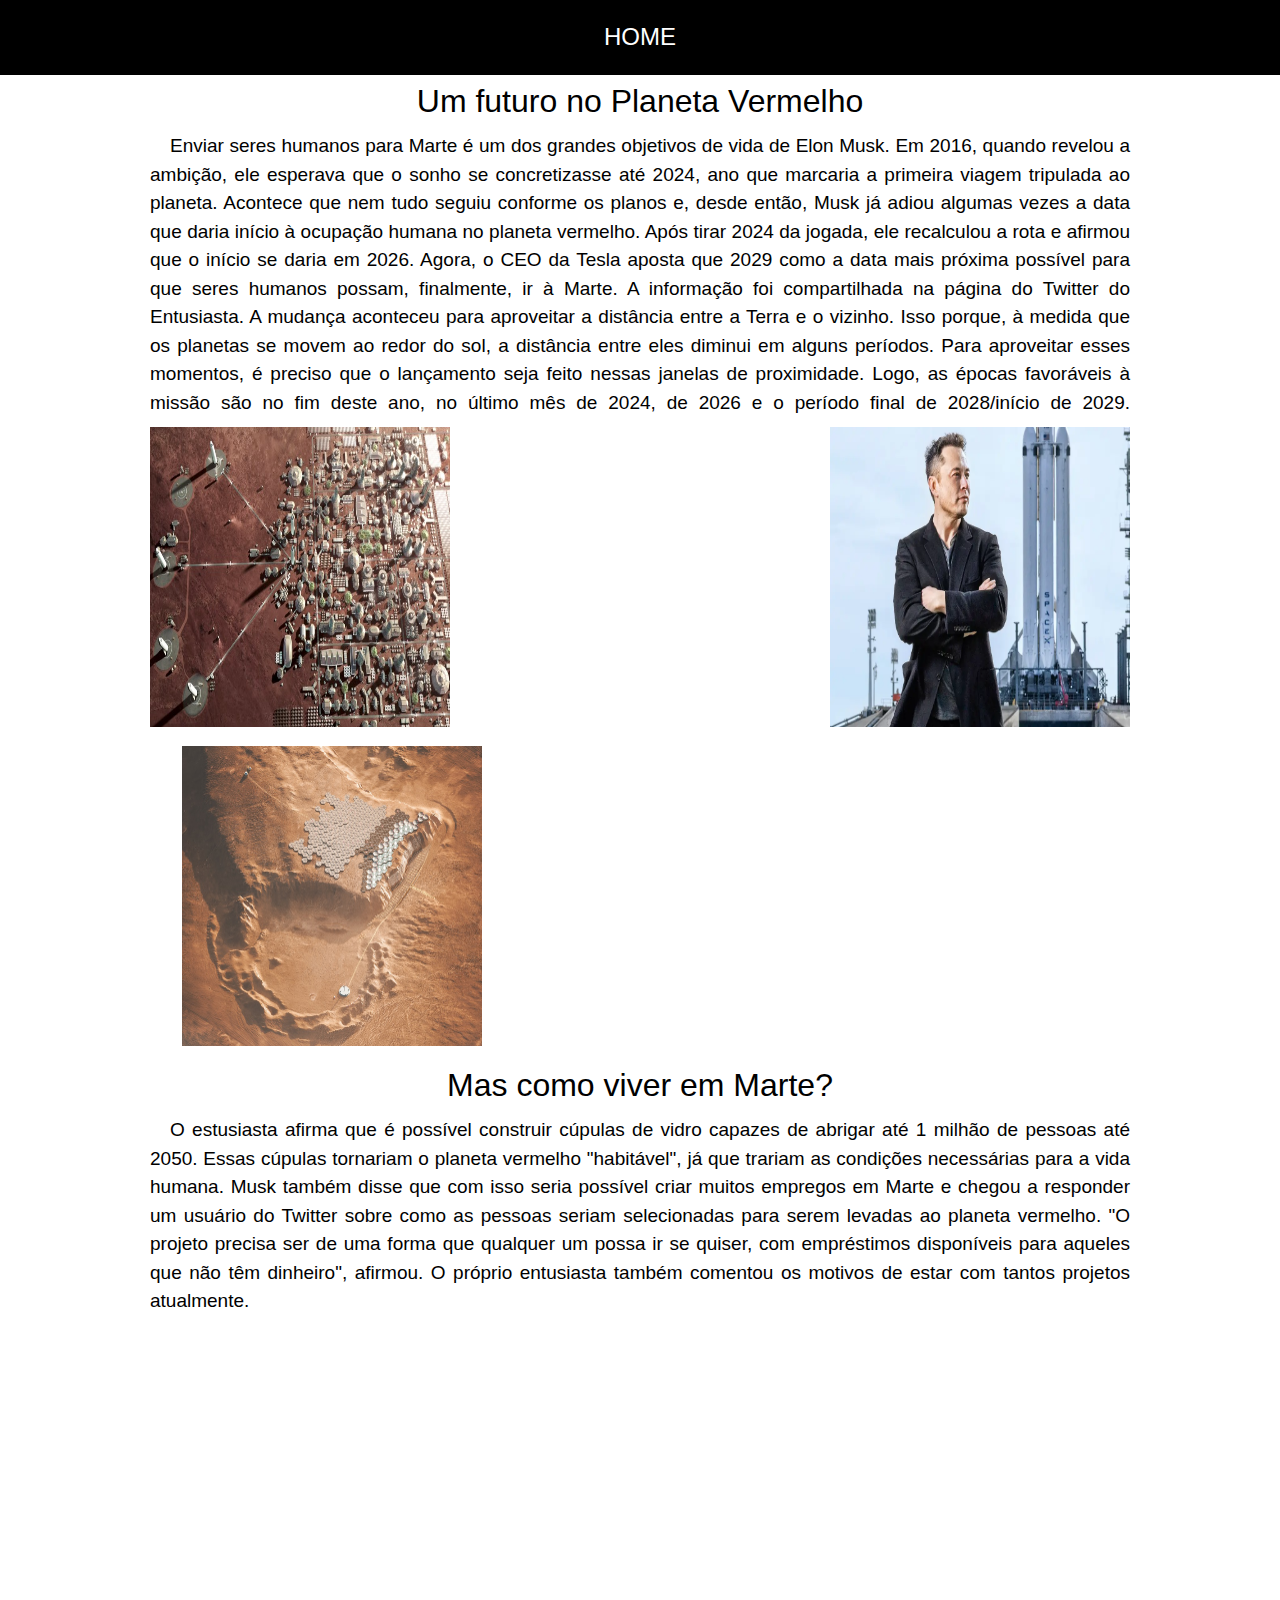
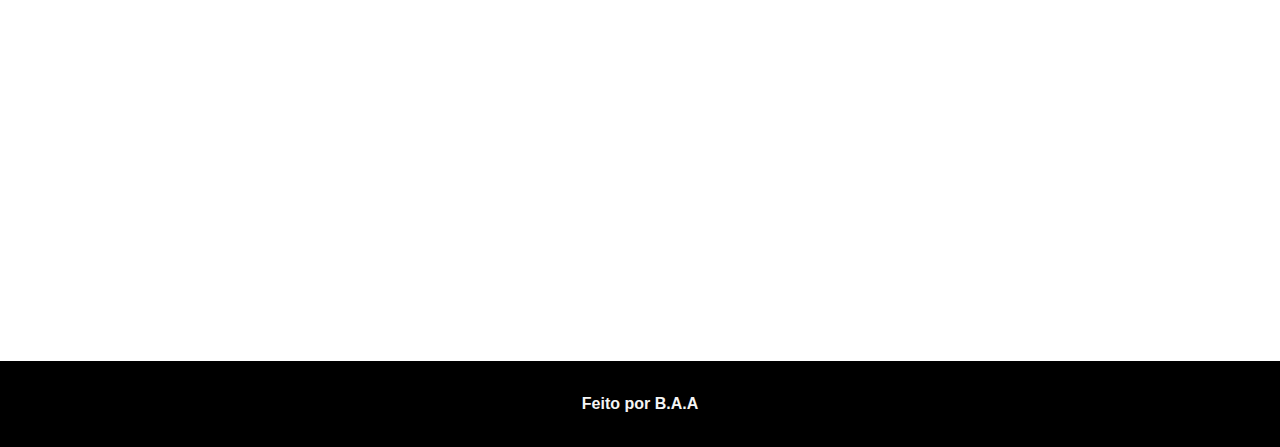
==== martevida.html @ 9becfa57 "up" ====
<!DOCTYPE html>
<html lang="pt-br">
<head>
    <meta charset="UTF-8">
    <meta http-equiv="X-UA-Compatible" content="IE=edge">
    <meta name="viewport" content="width=device-width, initial-scale=1.0">
    <title>Um futuro para cima</title>
    <link rel="stylesheet" href="reset.css">
	<link rel="stylesheet" href="pessoal.css">
	<link rel="shortcut icon" href="imagens/favicon.ico">
    <link href="https://fonts.googleapis.com/css2?family=Oswald:wght@300&display=swap" rel="stylesheet">
</head>
<body>
    <header class="martehead">
        <a href="index.html">
            <h1>HOME</h1>
        </a>
    </header>
    <main class="mainmarte">
       <h2>Um futuro no Planeta Vermelho</h2>
        <p>Enviar seres humanos para Marte é um dos grandes objetivos de vida de Elon Musk. Em 2016, quando revelou a ambição, ele esperava que o sonho se concretizasse até 2024, ano que marcaria a primeira viagem tripulada ao planeta. 
        Acontece que nem tudo seguiu conforme os planos e, desde então, Musk já adiou algumas vezes a data que daria início à ocupação humana no planeta vermelho. Após tirar 2024 da jogada, ele recalculou a rota e afirmou que o início se daria em 2026. 
        Agora, o CEO da Tesla aposta que 2029 como a data mais próxima possível para que seres humanos possam, finalmente, ir à Marte. A informação foi compartilhada na página do Twitter do Entusiasta.
        A mudança aconteceu para aproveitar a distância entre a Terra e o vizinho. Isso porque, à medida que os planetas se movem ao redor do sol, a distância entre eles diminui em alguns períodos.  
        Para aproveitar esses momentos, é preciso que o lançamento seja feito nessas janelas de proximidade. Logo, as épocas favoráveis à missão são no fim deste ano, no último mês de 2024, de 2026 e o período final de 2028/início de 2029.
        <picture>
            <source media="(max-width:505px )" srcset="imagens/vidamarte-p" type="image/jpeg">
         <img src="imagens/vidamarte.jpg" class="fotos1" alt="aldeia em marte">
        </picture>
        <picture>
            <source media="(max-width:505px )" srcset="imagens/elonmusk-p.jpg" type="image/jpeg">
            <source media="(max-width:750px )" srcset="imagens/elonmusk-m.jpg" type="image/jpeg">
        <img src="imagens/elonmusk-g.jpg" class="fotos3" alt="">
        </picture>
        <picture>
            <source media="(max-width: 505px )" srcset="imagens/painelsolar-p.jpg" type="image/jpeg">
            <source media="(max-width: 750px )" srcset="imagens/painelsolar-m.jpg" type="image/jpeg">
                    <img src="imagens/painelsolar.jpg"  class="fotos2" alt="paineis solares marte">
        </picture>   
        
        
        <h2>Mas como viver em Marte?</h2>
        <p>O estusiasta afirma que é possível construir cúpulas de vidro capazes de abrigar até 1 milhão de pessoas até 2050. Essas cúpulas tornariam o planeta vermelho "habitável", já que trariam as condições necessárias para a vida humana. Musk também disse que com isso seria possível criar muitos empregos em Marte e chegou a responder um usuário do Twitter sobre como as pessoas seriam selecionadas para serem levadas ao planeta vermelho. "O projeto precisa ser de uma forma que qualquer um possa ir se quiser, com empréstimos disponíveis para aqueles que não têm dinheiro", afirmou. O próprio entusiasta também comentou os motivos de estar com tantos projetos atualmente.</p> 
        <div class="video">
          <iframe width="560" height="315" src="https://www.youtube.com/embed/VweBl3n7P40" title="YouTube video player" frameborder="0" allow="accelerometer; autoplay; clipboard-write; encrypted-media; gyroscope; picture-in-picture" allowfullscreen></iframe>  
        </div>
    </main>
</body>
<footer>
    <h1>Feito por B.A.A</h1>
</footer>
</html>
---- pessoal.css ----
body{
	font-family: 'Baskervville', serif;
}
.topico1 {
	background-image: url("imagens/lua-g.jpg");
	height: 970px;
	margin: auto;
}
.imagens-topo {
	text-align: center;
	margin: 0px 10px 0 10px;
}
.spacex, .nasa, .virgin, .blue{
	width: 150px;
	margin: 0 70px;
}
.spacex, .virgin {
	width: 170px;
}
.nasa:hover {
	transform: scale(1.2);
}
.spacex:hover {
	transform: scale(1.2);
}
.blue:hover {
	transform: scale(1.2);
}
.virgin:hover {
	transform: scale(1.2);
}
.texto-1 {
	color: whitesmoke;
	text-align: center;
	font-size: 40px;
	font-family: sans-serif;
	display: none;
}
.menu {
	text-align: left;
	display: none;
}
.topico2 {
	background-image: linear-gradient(to bottom, rgb(0, 0, 0) , #000b1d);
	height: 970px
}
.topico2 > h1 {
	color: whitesmoke;
	text-align: center;
	font-size: 40px;
	font-family: sans-serif;
	display: none;
}
.materias {
	margin: auto;
	width: 706px;
	height: 839px;
}
.jameswebb {
	height: 281px;
	width: 353px;
	cursor: pointer;
	margin-left: 352px;
	margin-bottom: -4px;
	border-radius: 50px;;
}
.jameswebb:hover {
	transform: scale(1.2);
	transition: 2s;
}
.vidamarte {
	height: 281px;
	width: 353px;
	cursor: pointer;
	margin-bottom: -4px;
	border-radius: 5px;
	border-radius: 50px;
}
.vidamarte:hover {
	transform: scale(1.2);
	transition: 2s;
}
.turismo {
	height: 279px;
	width: 353px;
	border-radius: 50px;

}
.turismo:hover {
	transform: scale(1.2);
	transition: 2s;
	
}
.topico3 {
	background-image: url("imagens/foguete-g.jpg");
	height: 999px
}
details {
	font-family: sans-serif;
	text-align: center;
	padding-top: 70px ;
	color: white;
	height: 700px;
	width: 500px;
	margin: 0 0 0 252px
}
.texto-falcon {
	text-align: justify;
	margin: 5px;
	font-size: 1.5em;
}
footer {
	background-color: black;
	color: whitesmoke;
	text-align: center;
	padding: 35px;
	font-family: sans-serif;
	font-weight: bold;
}

/*  Inicio do projeto vida em marte*/
body {
	font-family: sans-serif
}
.martehead {
	text-align: center;
	background-color: rgb(0, 0, 0);
	color: rgb(253, 253, 253);
	height: 50px;
	padding-top: 25px;
	text-decoration: none;
	
}
.martehead a {
	font-size: 1.5em;
	text-decoration: none;
	color: white;
}

.mainmarte {
	max-width: 1000px;
	min-width: 400px;
	margin: auto;
}
h2 {
	text-align: center;
	font-size: 2em;
	padding: 10px 0;
}
p {
	text-align: justify;
	padding: 5px 10px;
	line-height: 1.5em;
	font-size: 19px;
	text-indent: 20px;
}
.fotos1 {
	width: 300px;
	height: 300px;
	padding-top: 10px;
	display: inline-block;
	
}
.fotos2 { 
	width: 300px;
	height: 300px;
	padding-top: 10px;
	padding-left: 32px;
	display: inline-block;
}
.fotos3 {
	width: 300px;
	height: 300px;
	padding-left: 38px;
	display: inline-block;
}
.video {
    background-color: var(--cor2);
    margin: 0px -10px 30px -10px;
    padding: 20px;
    padding-bottom: 59%;
    position: relative;
}
.video iframe {
    position: absolute;
    top: 5%;
    left: 5%;
    width: 90%;
    height: 90%;
}
footer {
	background-color: black;
	color: whitesmoke;
	text-align: center;
	font-family: sans-serif;
	font-weight: bold;
}
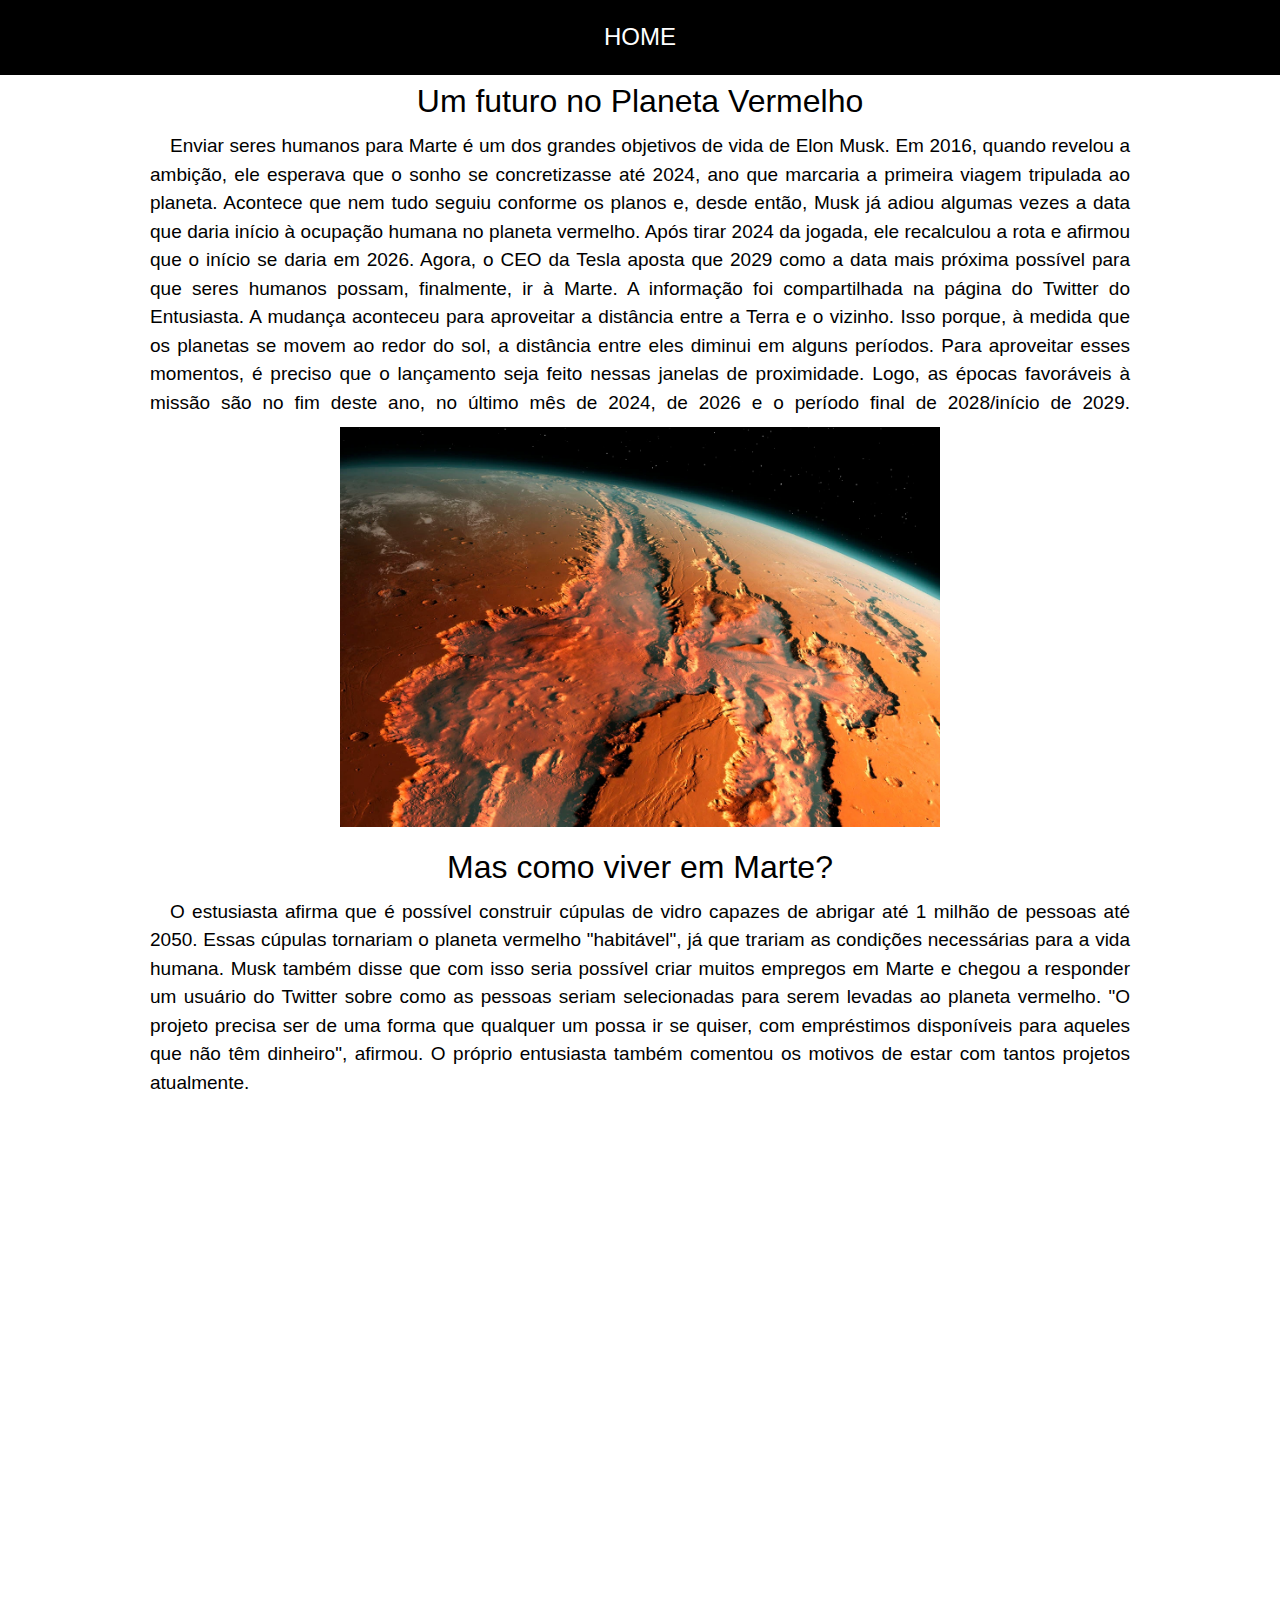
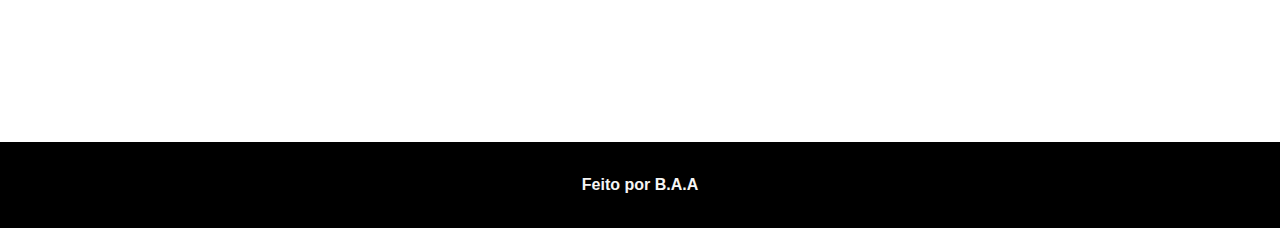
==== commit 0df7823c: "up" ====
--- a/martevida.html
+++ b/martevida.html
@@ -24,21 +24,8 @@
         A mudança aconteceu para aproveitar a distância entre a Terra e o vizinho. Isso porque, à medida que os planetas se movem ao redor do sol, a distância entre eles diminui em alguns períodos.  
         Para aproveitar esses momentos, é preciso que o lançamento seja feito nessas janelas de proximidade. Logo, as épocas favoráveis à missão são no fim deste ano, no último mês de 2024, de 2026 e o período final de 2028/início de 2029.
         <picture>
-            <source media="(max-width:505px )" srcset="imagens/vidamarte-p" type="image/jpeg">
-         <img src="imagens/vidamarte.jpg" class="fotos1" alt="aldeia em marte">
+            <img src="imagens/marte-fundo.jpg" alt="planeta vermelho">
         </picture>
-        <picture>
-            <source media="(max-width:505px )" srcset="imagens/elonmusk-p.jpg" type="image/jpeg">
-            <source media="(max-width:750px )" srcset="imagens/elonmusk-m.jpg" type="image/jpeg">
-        <img src="imagens/elonmusk-g.jpg" class="fotos3" alt="">
-        </picture>
-        <picture>
-            <source media="(max-width: 505px )" srcset="imagens/painelsolar-p.jpg" type="image/jpeg">
-            <source media="(max-width: 750px )" srcset="imagens/painelsolar-m.jpg" type="image/jpeg">
-                    <img src="imagens/painelsolar.jpg"  class="fotos2" alt="paineis solares marte">
-        </picture>   
-        
-        
         <h2>Mas como viver em Marte?</h2>
         <p>O estusiasta afirma que é possível construir cúpulas de vidro capazes de abrigar até 1 milhão de pessoas até 2050. Essas cúpulas tornariam o planeta vermelho "habitável", já que trariam as condições necessárias para a vida humana. Musk também disse que com isso seria possível criar muitos empregos em Marte e chegou a responder um usuário do Twitter sobre como as pessoas seriam selecionadas para serem levadas ao planeta vermelho. "O projeto precisa ser de uma forma que qualquer um possa ir se quiser, com empréstimos disponíveis para aqueles que não têm dinheiro", afirmou. O próprio entusiasta também comentou os motivos de estar com tantos projetos atualmente.</p> 
         <div class="video">
--- a/pessoal.css
+++ b/pessoal.css
@@ -3,16 +3,22 @@
 }
 .topico1 {
 	background-image: url("imagens/lua-g.jpg");
+	background-repeat: no-repeat;
+	background-position: top center;
+	background-color: black;
+	background-size: cover;
 	height: 970px;
 	margin: auto;
 }
 .imagens-topo {
 	text-align: center;
 	margin: 0px 10px 0 10px;
+	background-size: cover;
 }
 .spacex, .nasa, .virgin, .blue{
 	width: 150px;
-	margin: 0 70px;
+	margin: 0 ;
+	margin: 0px 30px;
 }
 .spacex, .virgin {
 	width: 170px;
@@ -42,7 +48,7 @@
 }
 .topico2 {
 	background-image: linear-gradient(to bottom, rgb(0, 0, 0) , #000b1d);
-	height: 970px
+	height: 970px;
 }
 .topico2 > h1 {
 	color: whitesmoke;
@@ -53,7 +59,8 @@
 }
 .materias {
 	margin: auto;
-	width: 706px;
+	min-width: 400px;
+	max-width: 706px;
 	height: 839px;
 }
 .jameswebb {
@@ -93,6 +100,10 @@
 }
 .topico3 {
 	background-image: url("imagens/foguete-g.jpg");
+	background-repeat: no-repeat;
+	background-position: top center;
+	background-color: black;
+	background-size: cover;
 	height: 999px
 }
 details {
@@ -100,14 +111,33 @@
 	text-align: center;
 	padding-top: 70px ;
 	color: white;
-	height: 700px;
-	width: 500px;
-	margin: 0 0 0 252px
+	max-width: 700px;
+	min-width: none;
+	
 }
 .texto-falcon {
 	text-align: justify;
 	margin: 5px;
 	font-size: 1.5em;
+	max-width: 500px;
+	min-width: none;
+	padding-left: 270px;
+	padding-top: 50px;
+}
+.texto-falcon a {
+	text-decoration: none;
+	color: rgb(39, 140, 235);
+}
+.texto-tai {
+	text-align: justify;
+	margin: 5px;
+	font-size: 1.5em;
+	width: 500px;
+	padding-left: 1220px;
+}
+.texto-tai a {
+	text-decoration: none;
+	color: #f71e29ea;
 }
 footer {
 	background-color: black;
@@ -116,6 +146,9 @@
 	padding: 35px;
 	font-family: sans-serif;
 	font-weight: bold;
+	position: relative;
+	bottom: 0px;
+	left: 0px;
 }
 
 /*  Inicio do projeto vida em marte*/
@@ -135,6 +168,11 @@
 	font-size: 1.5em;
 	text-decoration: none;
 	color: white;
+}
+img {
+	width: 600px;
+	height: 400px;
+	padding: 10px 0 0 190px;
 }
 
 .mainmarte {
@@ -154,26 +192,6 @@
 	font-size: 19px;
 	text-indent: 20px;
 }
-.fotos1 {
-	width: 300px;
-	height: 300px;
-	padding-top: 10px;
-	display: inline-block;
-	
-}
-.fotos2 { 
-	width: 300px;
-	height: 300px;
-	padding-top: 10px;
-	padding-left: 32px;
-	display: inline-block;
-}
-.fotos3 {
-	width: 300px;
-	height: 300px;
-	padding-left: 38px;
-	display: inline-block;
-}
 .video {
     background-color: var(--cor2);
     margin: 0px -10px 30px -10px;
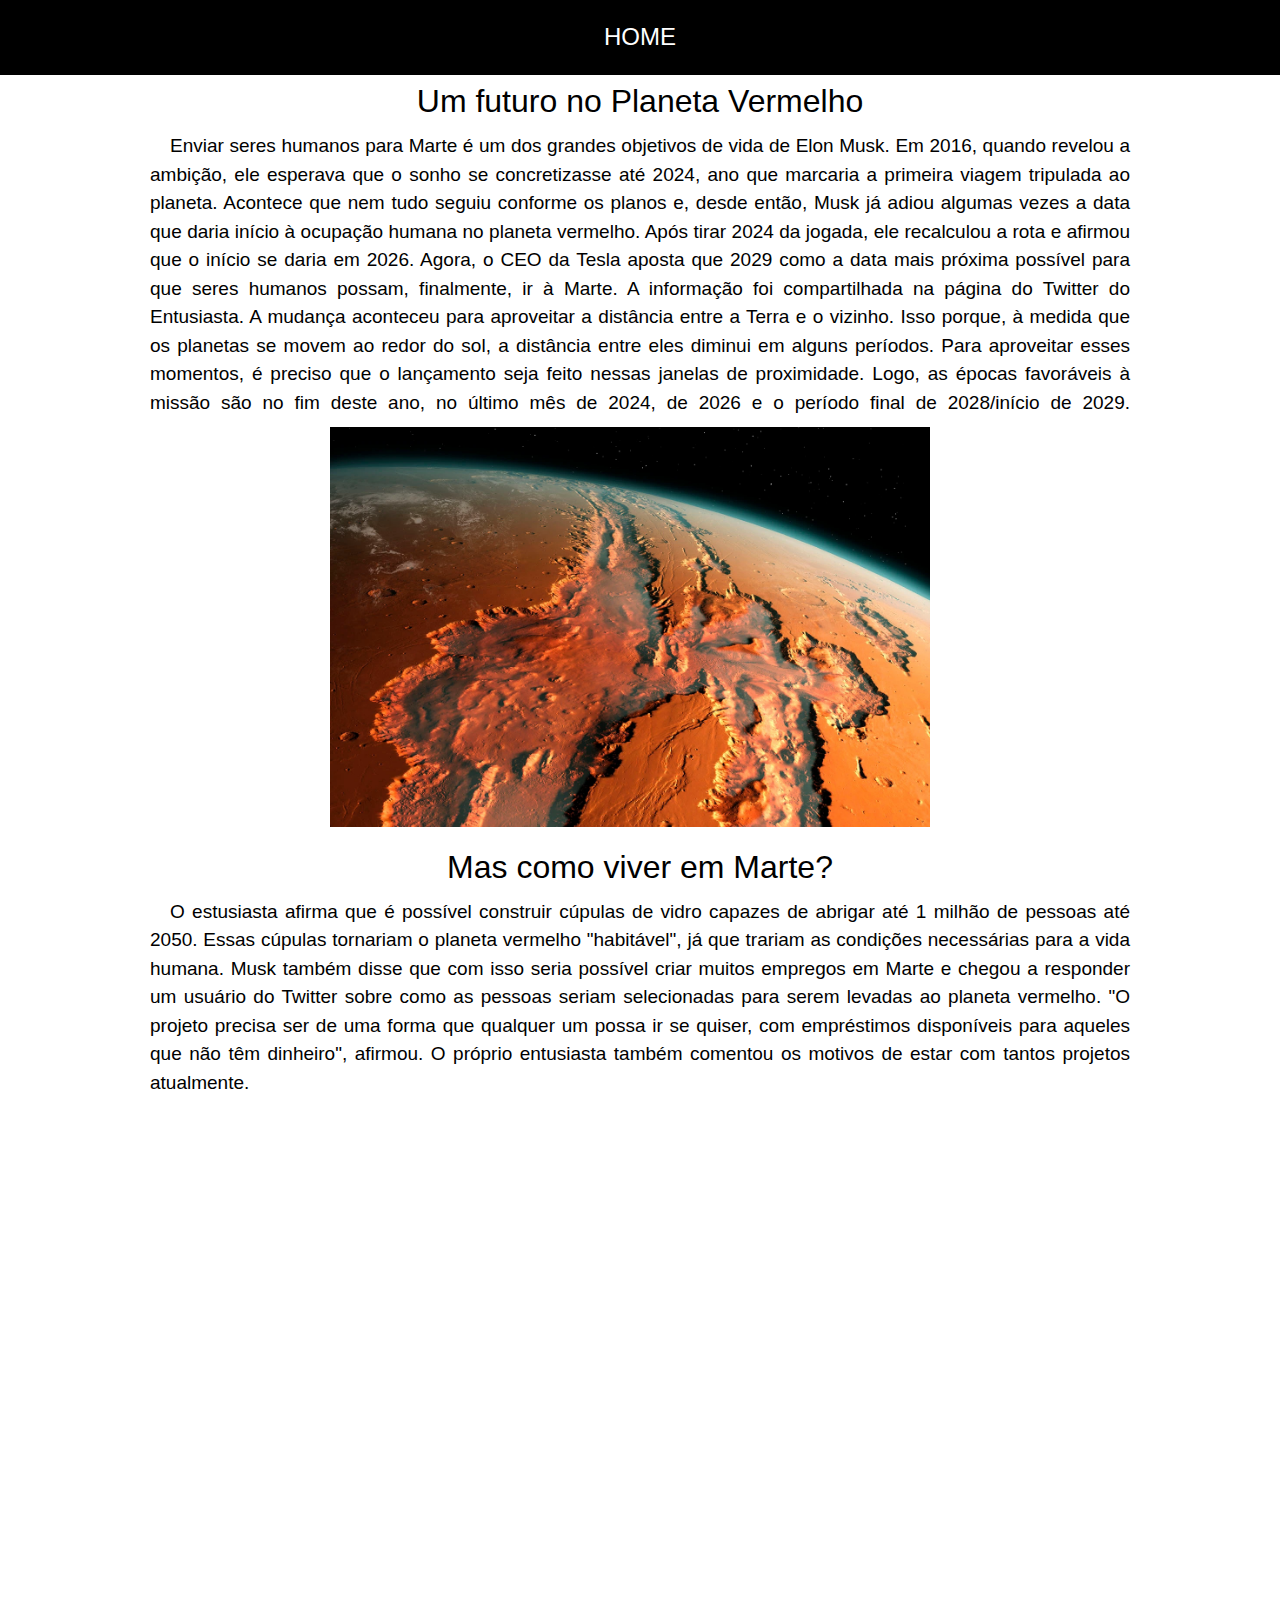
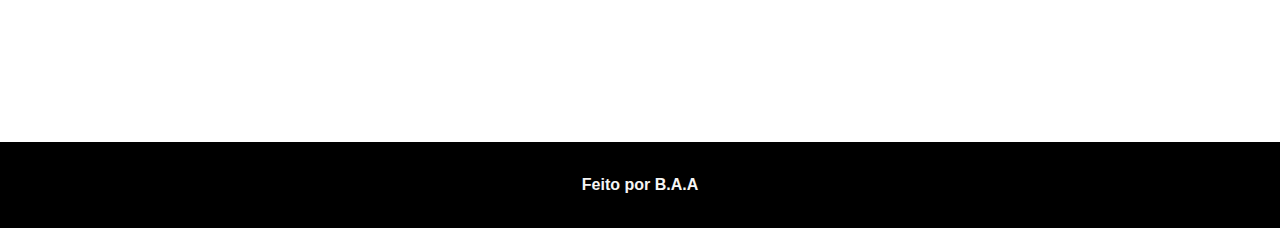
==== commit 7556719f: "up" ====
--- a/martevida.html
+++ b/martevida.html
@@ -24,7 +24,7 @@
         A mudança aconteceu para aproveitar a distância entre a Terra e o vizinho. Isso porque, à medida que os planetas se movem ao redor do sol, a distância entre eles diminui em alguns períodos.  
         Para aproveitar esses momentos, é preciso que o lançamento seja feito nessas janelas de proximidade. Logo, as épocas favoráveis à missão são no fim deste ano, no último mês de 2024, de 2026 e o período final de 2028/início de 2029.
         <picture>
-            <img src="imagens/marte-fundo.jpg" alt="planeta vermelho">
+            <img src="imagens/marte-fundo.jpg" alt="planeta vermelho" class="marte">
         </picture>
         <h2>Mas como viver em Marte?</h2>
         <p>O estusiasta afirma que é possível construir cúpulas de vidro capazes de abrigar até 1 milhão de pessoas até 2050. Essas cúpulas tornariam o planeta vermelho "habitável", já que trariam as condições necessárias para a vida humana. Musk também disse que com isso seria possível criar muitos empregos em Marte e chegou a responder um usuário do Twitter sobre como as pessoas seriam selecionadas para serem levadas ao planeta vermelho. "O projeto precisa ser de uma forma que qualquer um possa ir se quiser, com empréstimos disponíveis para aqueles que não têm dinheiro", afirmou. O próprio entusiasta também comentou os motivos de estar com tantos projetos atualmente.</p> 
--- a/pessoal.css
+++ b/pessoal.css
@@ -169,10 +169,10 @@
 	text-decoration: none;
 	color: white;
 }
-img {
+.marte {
 	width: 600px;
 	height: 400px;
-	padding: 10px 0 0 190px;
+	padding: 10px 0 0 180px;
 }
 
 .mainmarte {
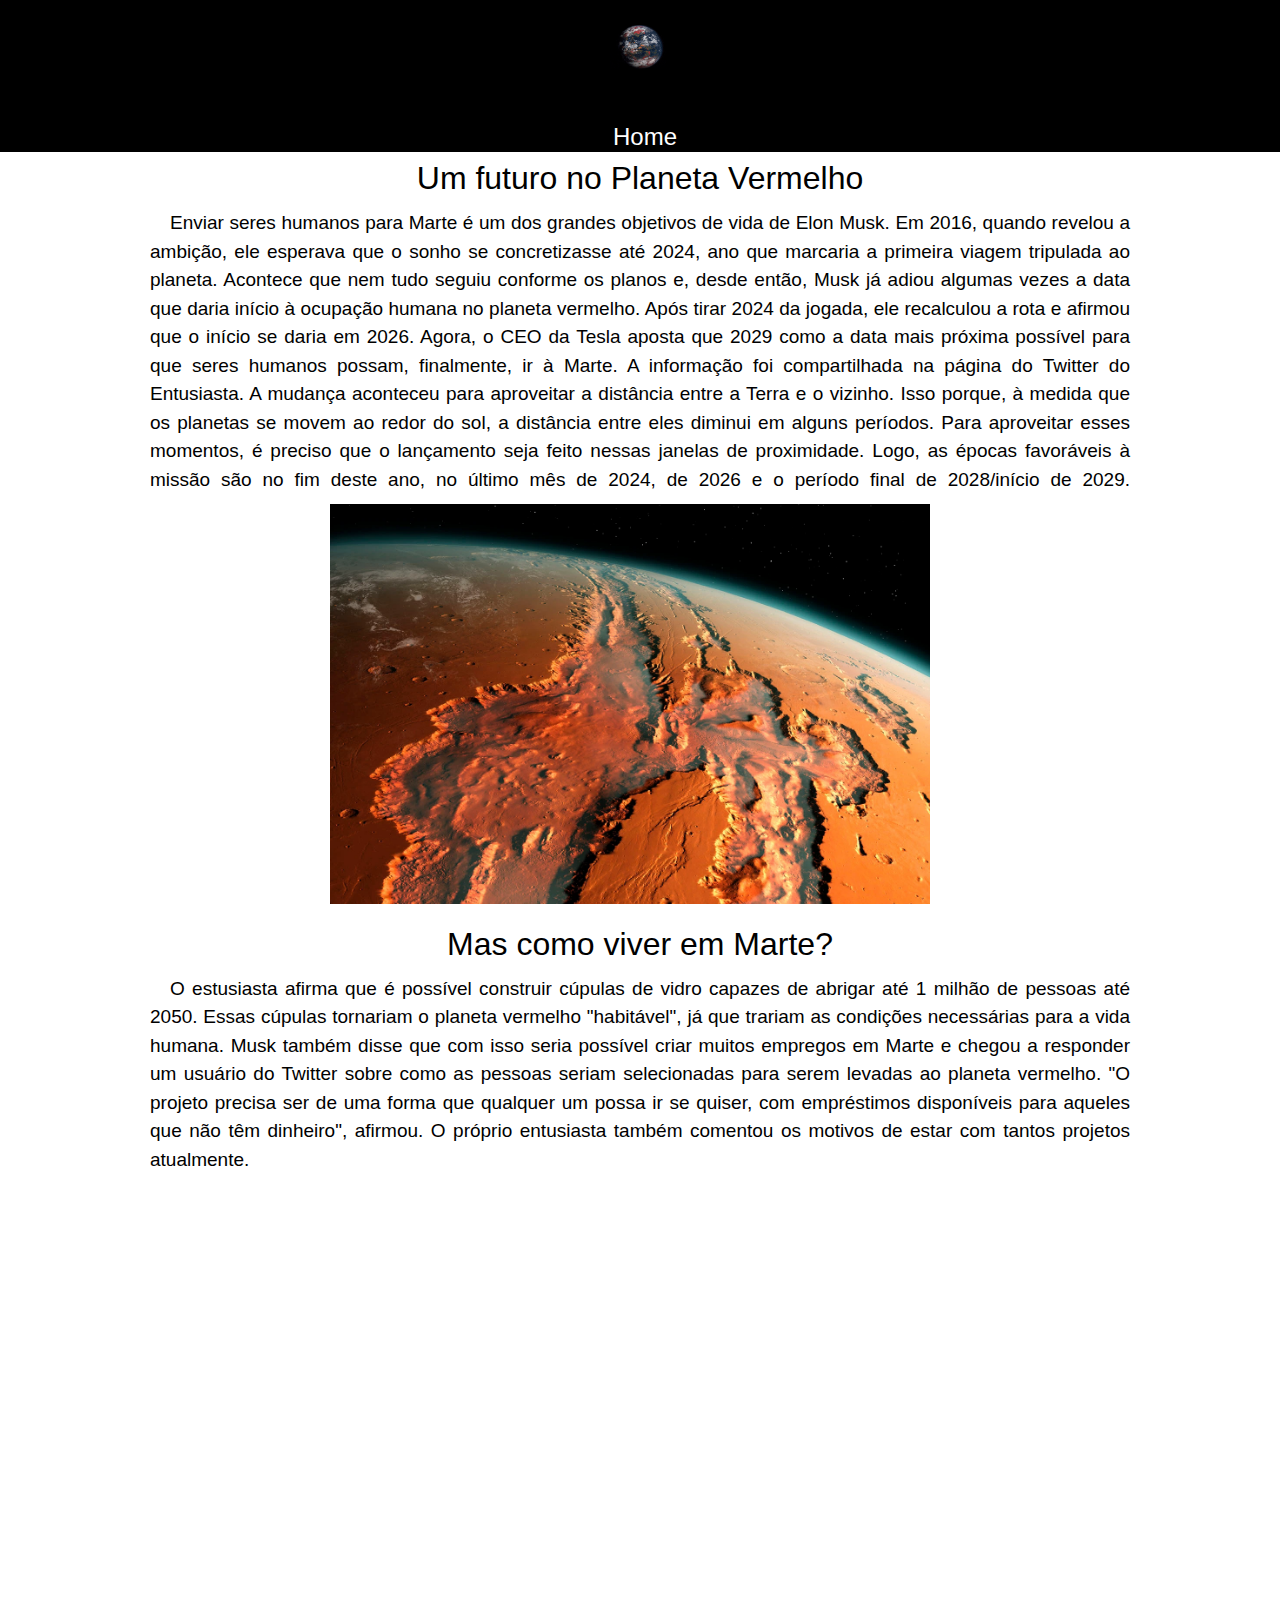
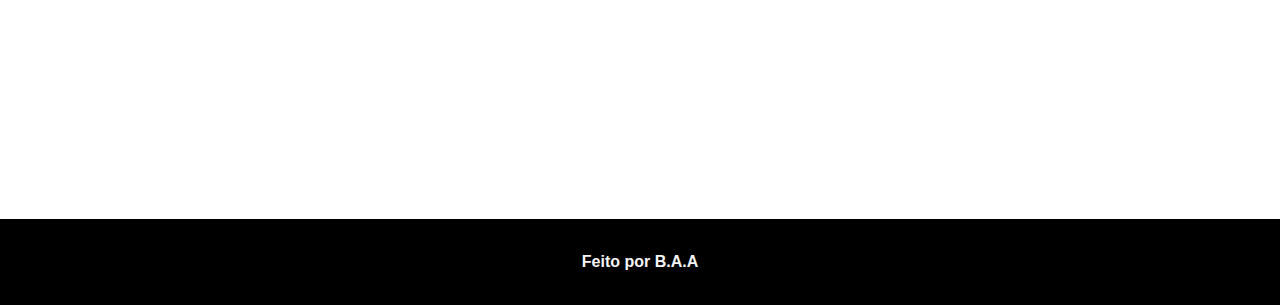
==== commit 32603abc: "up" ====
--- a/martevida.html
+++ b/martevida.html
@@ -12,10 +12,11 @@
 </head>
 <body>
     <header class="martehead">
-        <a href="index.html">
-            <h1>HOME</h1>
-        </a>
+        <img src="imagens/marte-gif.gif" alt="marte" class="icone">
     </header>
+    <nav class="links">
+        <a href="index.html" class="pao">Home</a>
+    </nav>
     <main class="mainmarte">
        <h2>Um futuro no Planeta Vermelho</h2>
         <p>Enviar seres humanos para Marte é um dos grandes objetivos de vida de Elon Musk. Em 2016, quando revelou a ambição, ele esperava que o sonho se concretizasse até 2024, ano que marcaria a primeira viagem tripulada ao planeta. 
--- a/pessoal.css
+++ b/pessoal.css
@@ -159,15 +159,30 @@
 	text-align: center;
 	background-color: rgb(0, 0, 0);
 	color: rgb(253, 253, 253);
-	height: 50px;
+	height: 100px;
 	padding-top: 25px;
 	text-decoration: none;
-	
-}
-.martehead a {
+}
+.icone {
+	width: 60px;
+	height: 45px;
+}
+.links {
+	background-color: black;
+	padding-bottom: 3px;
+	text-align: center;
+}
+.links a {
 	font-size: 1.5em;
 	text-decoration: none;
 	color: white;
+}
+.pao{
+	padding-left: 10px;
+	background-color: black;
+}
+.pao:hover {
+	background-color: rgba(8, 8, 78, 0.808);
 }
 .marte {
 	width: 600px;
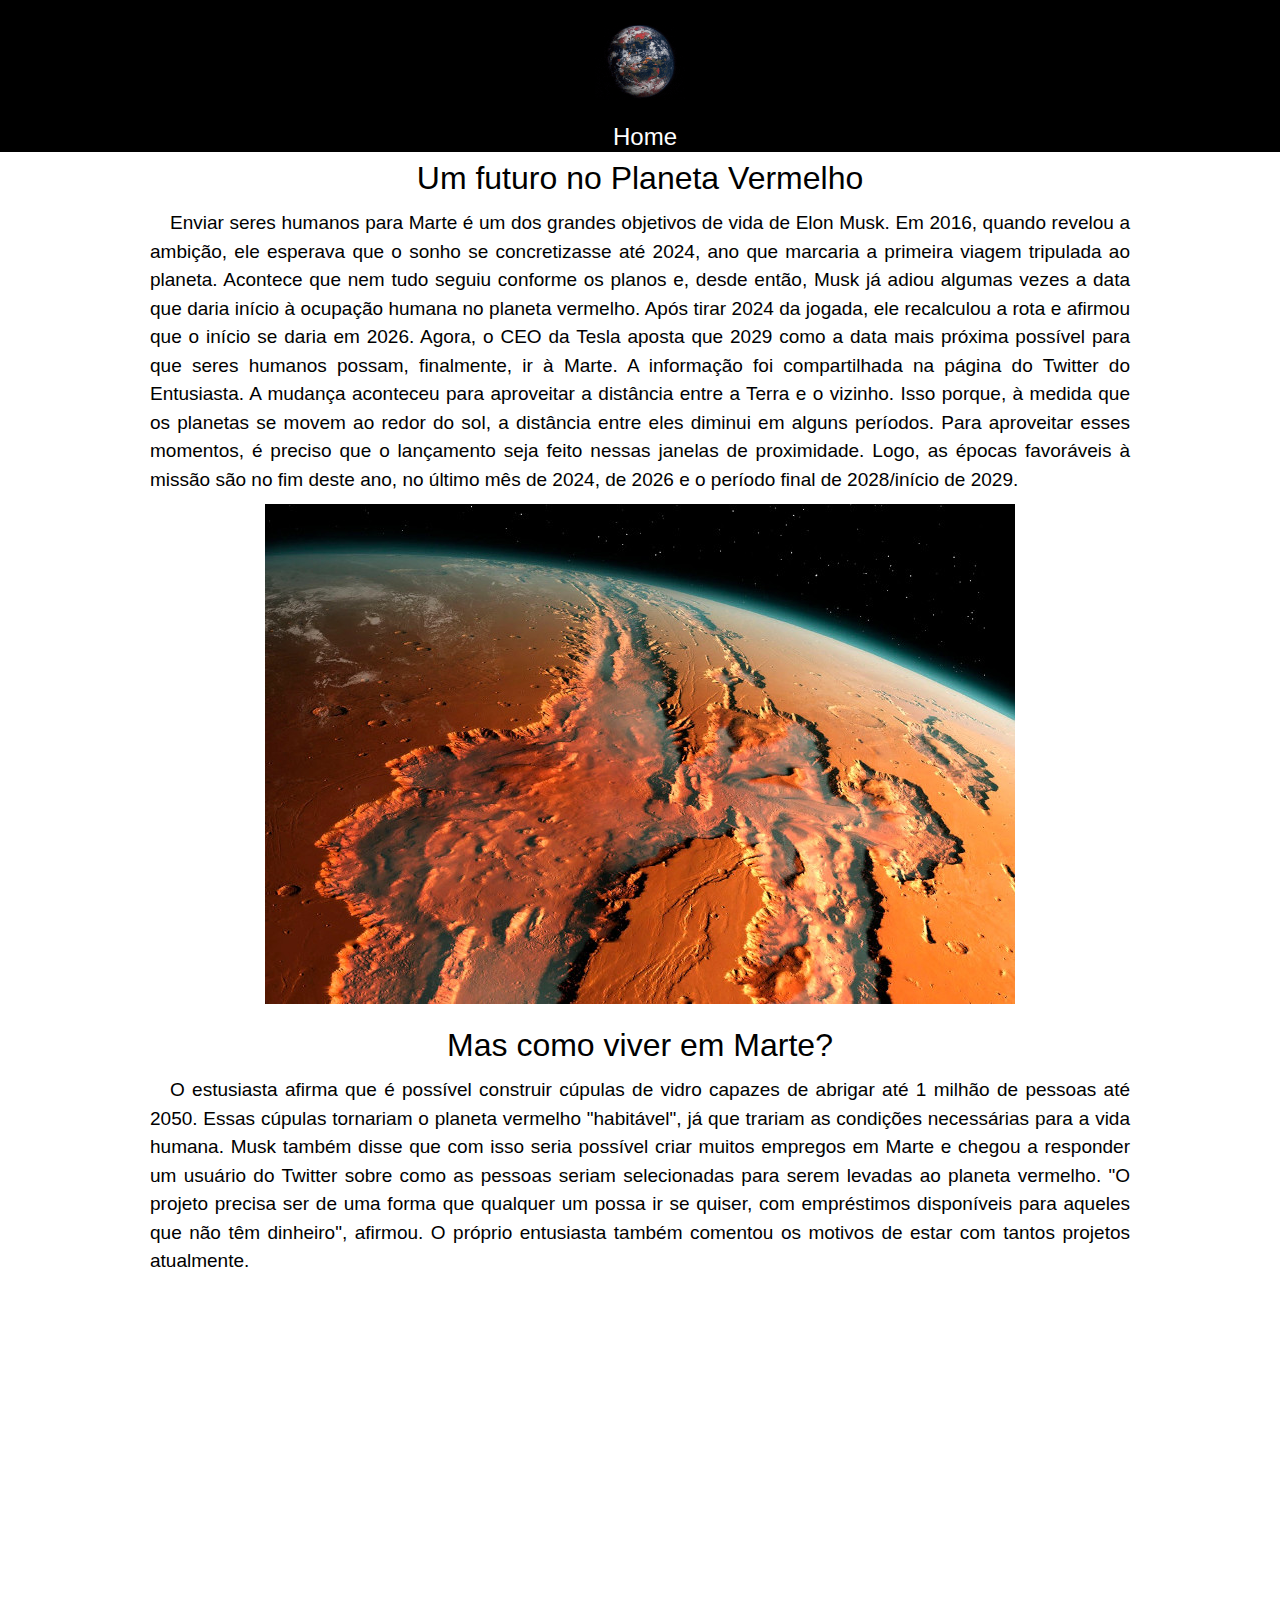
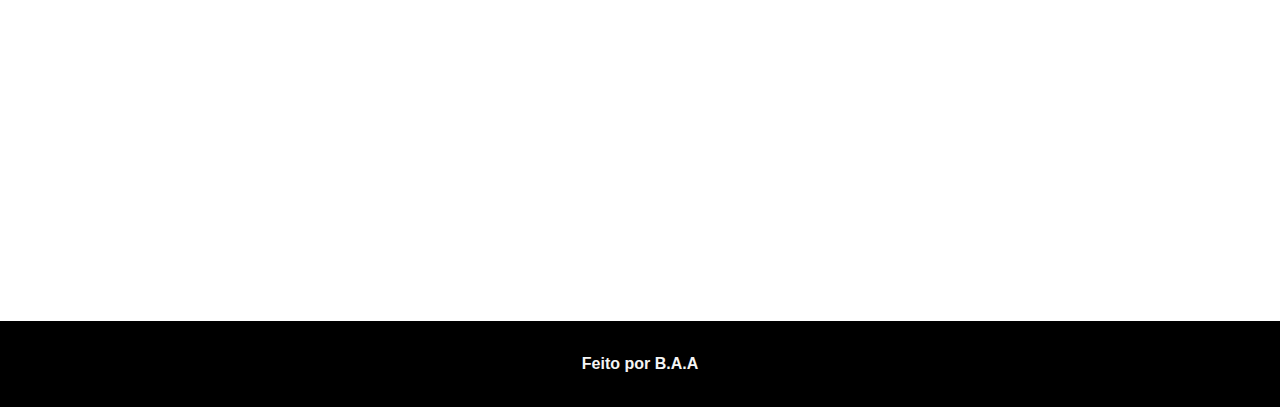
==== commit 7cdc5db0: "up" ====
--- a/martevida.html
+++ b/martevida.html
@@ -25,6 +25,8 @@
         A mudança aconteceu para aproveitar a distância entre a Terra e o vizinho. Isso porque, à medida que os planetas se movem ao redor do sol, a distância entre eles diminui em alguns períodos.  
         Para aproveitar esses momentos, é preciso que o lançamento seja feito nessas janelas de proximidade. Logo, as épocas favoráveis à missão são no fim deste ano, no último mês de 2024, de 2026 e o período final de 2028/início de 2029.
         <picture>
+            <source media="(max-width: 400px )" srcset="imagens/marte-fundo-p.jpg" type="image/jpeg">
+            <source media="(max-width:600px )" srcset="imagens/marte-fundo-m.jpg" type="image/jpeg">
             <img src="imagens/marte-fundo.jpg" alt="planeta vermelho" class="marte">
         </picture>
         <h2>Mas como viver em Marte?</h2>
--- a/pessoal.css
+++ b/pessoal.css
@@ -164,8 +164,8 @@
 	text-decoration: none;
 }
 .icone {
-	width: 60px;
-	height: 45px;
+	width: 90px;
+	height: 75px;
 }
 .links {
 	background-color: black;
@@ -181,18 +181,15 @@
 	padding-left: 10px;
 	background-color: black;
 }
-.pao:hover {
-	background-color: rgba(8, 8, 78, 0.808);
-}
 .marte {
-	width: 600px;
-	height: 400px;
-	padding: 10px 0 0 180px;
+	padding: 10px 0px;
+	display: block;
+	margin: auto;
 }
 
 .mainmarte {
 	max-width: 1000px;
-	min-width: 400px;
+	min-width: 300px;
 	margin: auto;
 }
 h2 {
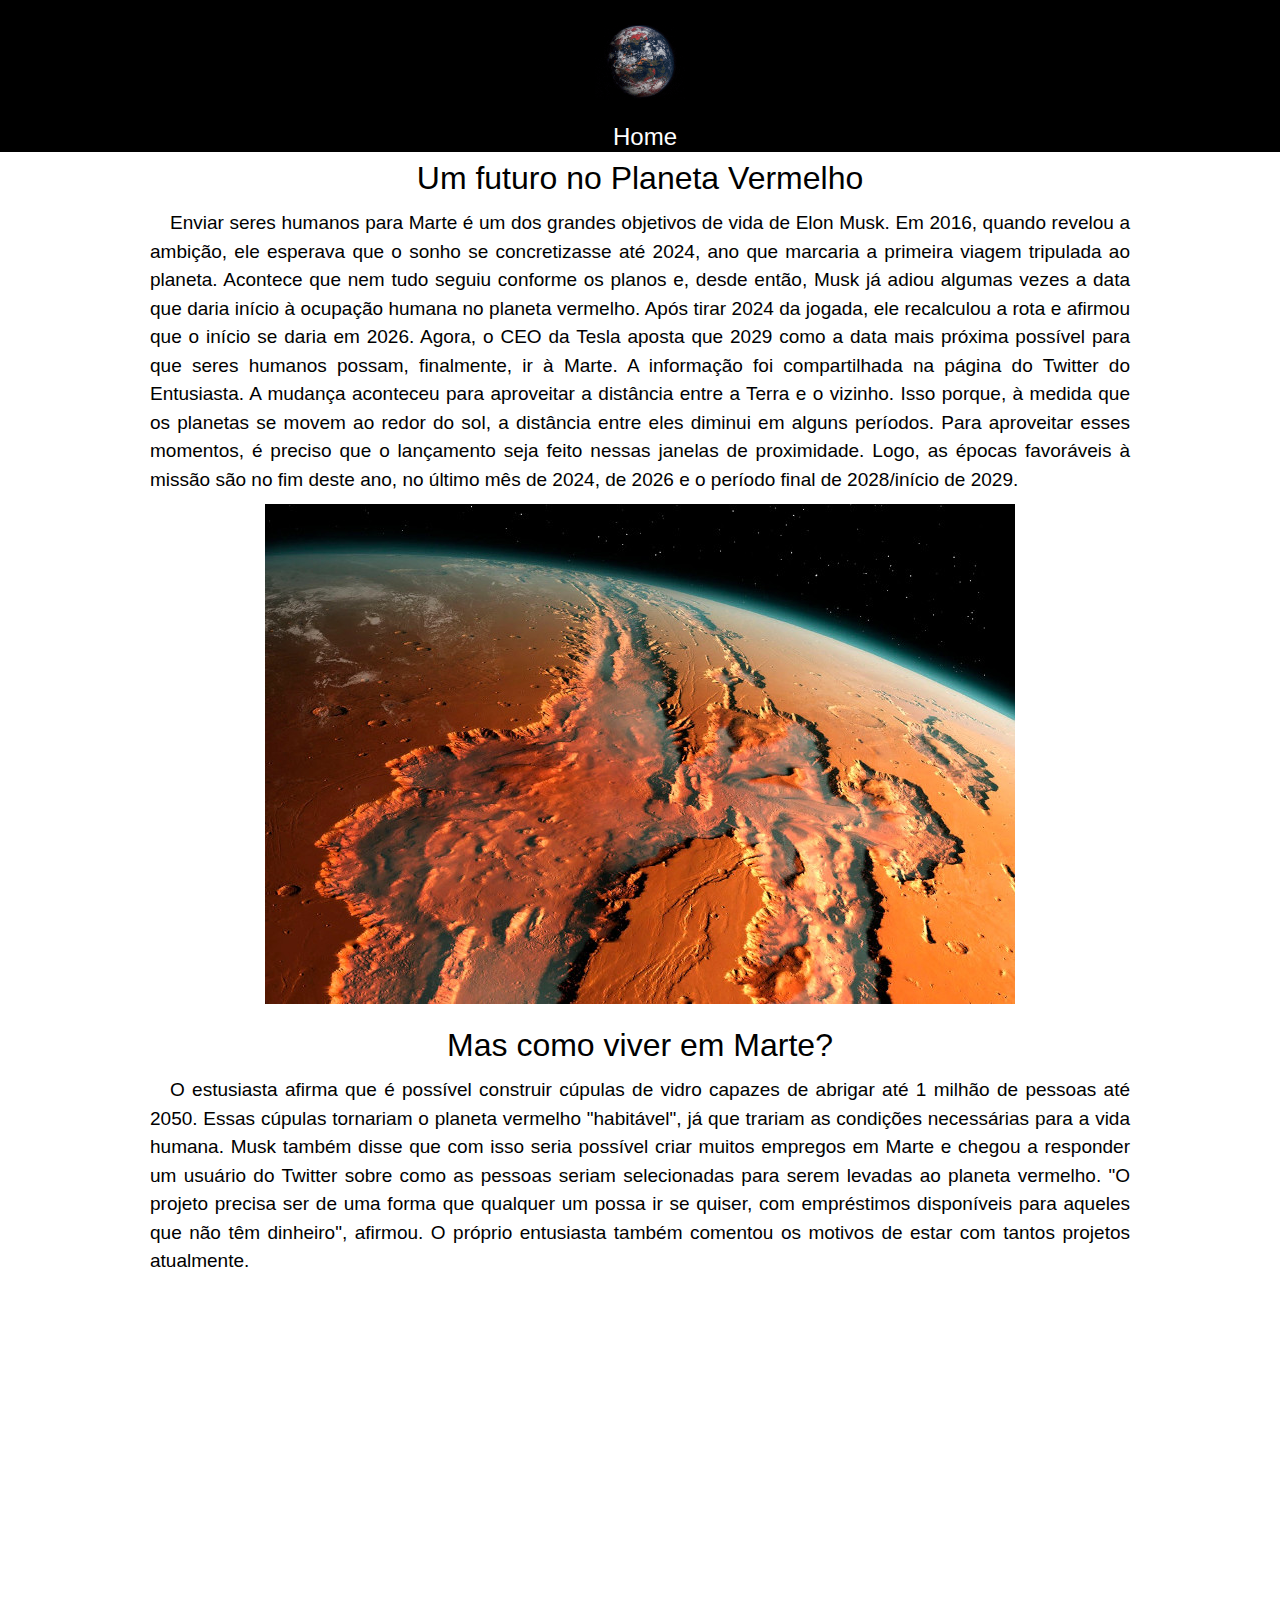
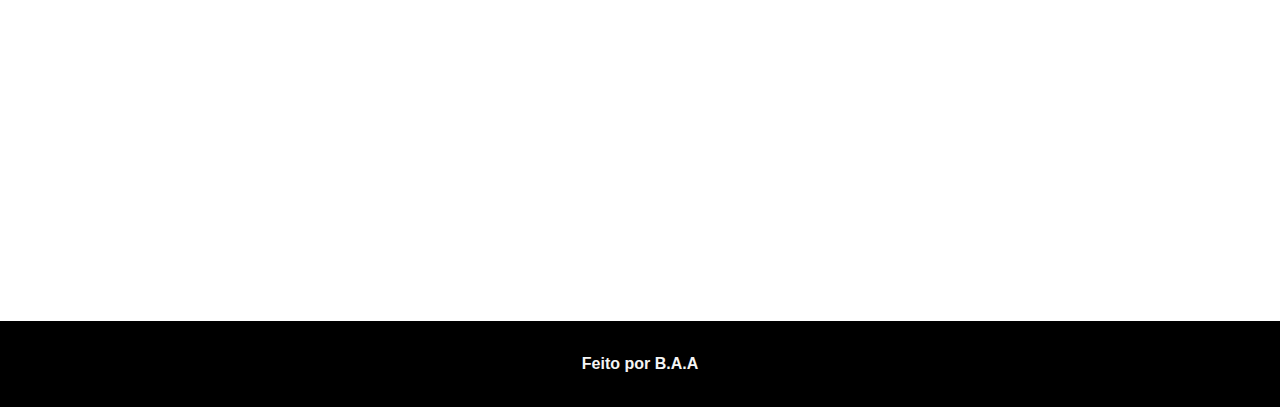
==== commit c0941e57: "Update martevida.html" ====
--- a/martevida.html
+++ b/martevida.html
@@ -25,8 +25,8 @@
         A mudança aconteceu para aproveitar a distância entre a Terra e o vizinho. Isso porque, à medida que os planetas se movem ao redor do sol, a distância entre eles diminui em alguns períodos.  
         Para aproveitar esses momentos, é preciso que o lançamento seja feito nessas janelas de proximidade. Logo, as épocas favoráveis à missão são no fim deste ano, no último mês de 2024, de 2026 e o período final de 2028/início de 2029.
         <picture>
-            <source media="(max-width: 400px )" srcset="imagens/marte-fundo-p.jpg" type="image/jpeg">
-            <source media="(max-width:600px )" srcset="imagens/marte-fundo-m.jpg" type="image/jpeg">
+            <source media="(max-width: 505px )" srcset="imagens/marte-fundo-p.jpg" type="image/jpeg">
+            <source media="(max-width:770px )" srcset="imagens/marte-fundo-m.jpg" type="image/jpeg">
             <img src="imagens/marte-fundo.jpg" alt="planeta vermelho" class="marte">
         </picture>
         <h2>Mas como viver em Marte?</h2>
